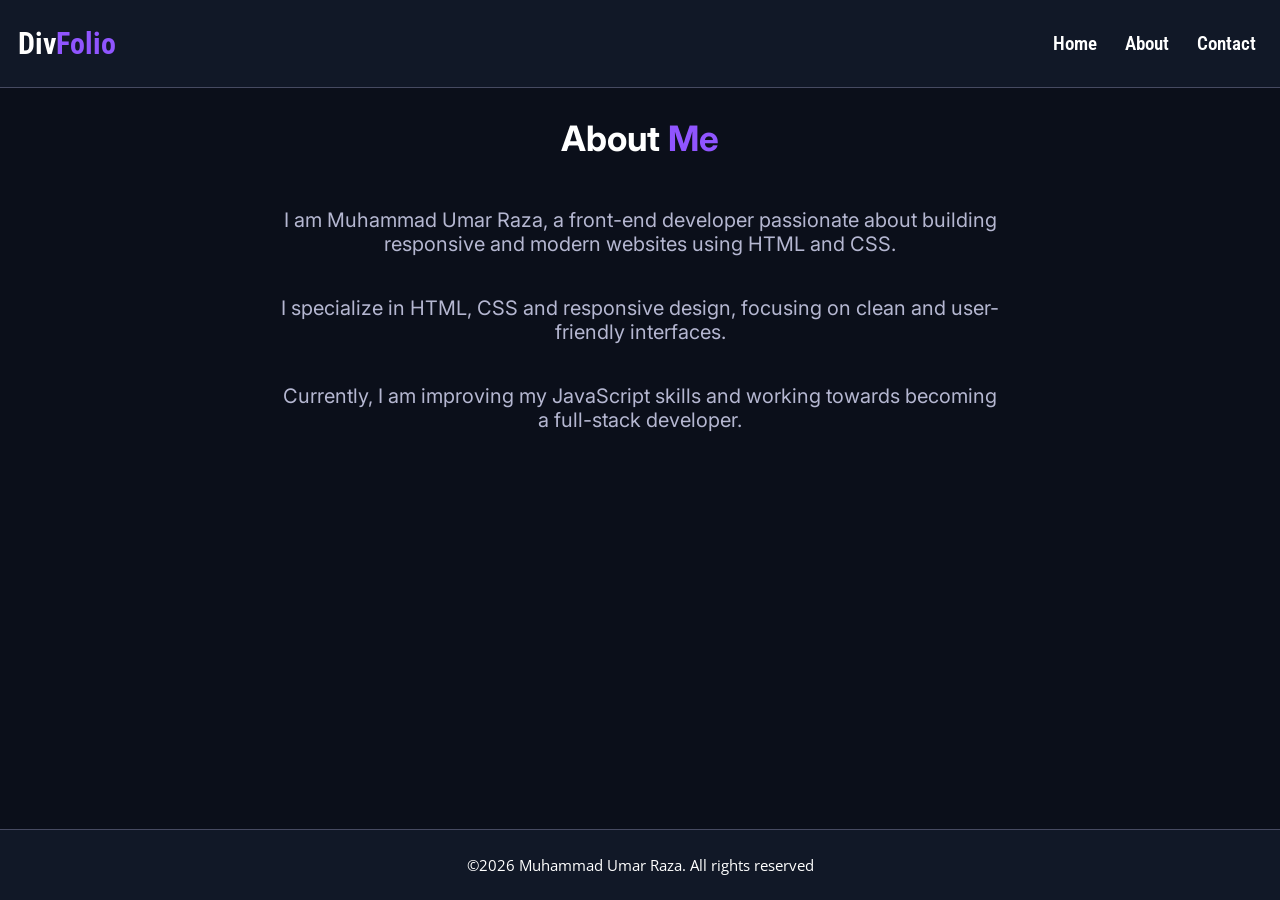
==== about.html @ 2a36b387 "Add files via upload Modern responsive portfolio website built with HTML & CSS." ====
<!DOCTYPE html>
<html lang="en">

<head>
    <meta charset="UTF-8">
    <meta name="viewport" content="width=device-width, initial-scale=1.0">
    <meta name="description" content="Front-end developer portfolio showcasing responsive web design skills using HTML and CSS">
    <meta name="author" content="Muhammad Umar Raza">
    <meta name="robots" content="index, follow">
    <title>DevFolio | About</title>
    <link rel="stylesheet" href="style.css">
    <link rel="icon" type="images/png" href="logo.png">
    <!-- roboto condensed font -->
    <link rel="preconnect" href="https://fonts.googleapis.com">
    <link rel="preconnect" href="https://fonts.gstatic.com" crossorigin>
    <link href="https://fonts.googleapis.com/css2?family=Roboto+Condensed:ital,wght@0,100..900;1,100..900&display=swap"
        rel="stylesheet">
    <!-- open sans font -->
    <link rel="preconnect" href="https://fonts.googleapis.com">
    <link rel="preconnect" href="https://fonts.gstatic.com" crossorigin>
    <link href="https://fonts.googleapis.com/css2?family=Open+Sans:ital,wght@0,300..800;1,300..800&display=swap"
        rel="stylesheet">
    <!-- inter font -->
    <link rel="preconnect" href="https://fonts.googleapis.com">
    <link rel="preconnect" href="https://fonts.gstatic.com" crossorigin>
    <link
        href="https://fonts.googleapis.com/css2?family=Inter:ital,opsz,wght@0,14..32,100..900;1,14..32,100..900&display=swap"
        rel="stylesheet">
    <!-- work sans font -->
    <link rel="preconnect" href="https://fonts.googleapis.com">
    <link rel="preconnect" href="https://fonts.gstatic.com" crossorigin>
    <link href="https://fonts.googleapis.com/css2?family=Work+Sans:ital,wght@0,100..900;1,100..900&display=swap"
        rel="stylesheet">
</head>

<body>
    <header>
        <nav class="navbar">
            <div class="first">
                <ul>
                    <li>
                        <a href="index.html">
                            <h1 class="logoh1"><span class="dev">Div</span><span class="folio">Folio</span>
                            </h1>
                        </a>
                    </li>
                </ul>
            </div>
            <div class="last">
                <ul>
                    <li><a href="index.html">Home</a></li>
                    <li><a href="about.html">About</a></li>
                    <li><a href="contact.html">Contact</a></li>
                </ul>
            </div>
        </nav>
    </header>
    <section class="about">
        <h2>About <span class="me">Me</span></h2>

        <p>
            I am Muhammad Umar Raza, a front-end developer passionate about building responsive and modern websites
            using HTML and CSS.
        </p>

        <p>
            I specialize in HTML, CSS and responsive design, focusing on clean and user-friendly interfaces.
        </p>

        <p>
            Currently, I am improving my JavaScript skills and working towards becoming a full-stack developer.
        </p>
    </section>
    <footer class="footer">
        <p class="footpara">&copy;2026 Muhammad Umar Raza. All rights reserved</p>
    </footer>
</body>

</html>
---- style.css ----
body {
    margin: 0;
    padding: 0;
    overflow-x: auto;
    background-color: #0B0F1A;
    min-height: 100vh;
    display: flex;
    flex-direction: column;
}

header {
    position: sticky;
    top: 0;
    z-index: 5;

}

.navbar {
    background-color: #111827;
    margin: 0;
    overflow-x: auto;
    border-bottom: 1px solid rgb(70, 74, 97);
    display: flex;
    align-items: center;
    justify-content: space-between;
}

.navbar li {
    margin: 10px 0;
    list-style: none;
    user-select: none;
}

.navbar .last li {
    margin: 10px 8px;
}

.navbar a:link {
    text-decoration: none;
    font-family: "Roboto Condensed", sans-serif;
    font-weight: 600;
    color: #ffffff;
    cursor: pointer;
    -webkit-tap-highlight-color: transparent;
}

.navbar a:visited {
    color: #ffffff;
}

.navbar a:hover {
    color: #cda8f7;
}

.navbar a:active {
    color: #ffffff;
}

.navbar .logoh1 {
    font-size: 22px;
}

.navbar .dev {
    color: #ffffff;
}

.navbar .folio {
    color: #9055ff;
}

.navbar .first {
    margin-left: -22px;

}

.navbar .last ul {
    display: flex;
}

.navbar .last {
    margin-right: 10px;
    font-size: 16px;
}

.frontend {
    color: #ffffff91;
    font-family: "Roboto Condensed", sans-serif;
    font-size: 13px;
    margin: 12px;
    margin-top: 22px;
    border: 1px solid rgba(255, 255, 255, 0.253);
    display: inline-block;
    padding: 3px;
    background-color: #ab93e03d;


}

main {
    flex: 1;
}

.container .experiences {
    color: #9055ff;
}

.container .mainh1 {
    color: #ffffff;
    font-family: "Open Sans", sans-serif;
    font-size: 25px;
    margin-top: 1px;
    text-transform: capitalize;
    margin-left: 12px;
}

.contactme {
    color: #ffffff;
    border: 2px solid #9055ff;
    background-color: #9055ff59;
    text-decoration: none;
    user-select: none;
    padding: 6px;
    margin-left: 12px;
    margin-top: 10px;
    display: inline-block;
    font-family: "Work Sans", sans-serif;
    font-size: 14px;
}

.aofcontact a:link {
    color: #ffffff;
    -webkit-tap-highlight-color: transparent;
}

.aofcontact a:hover {
    background-color: #9055ff;
}

.container .intro {
    color: #ffffff;
    font-family: "Inter", sans-serif;
    font-size: 13px;
    width: 300px;
    margin-left: 12px;
}

.skillbox {
    display: flex;
    margin-top: -8px;
}

.skill {
    margin: 0 10px;
    padding: 16px 10px;
    text-align: center;
    justify-self: center;
    border: 1px solid black;
    border-radius: 10px;
    font-family: "Inter", sans-serif;
}

.skill1 {
    background-color: #E34F26;
    color: #ffffff;
    font-weight: 700;
}

.skill2 {
    background-color: #1572B6;
    color: #ffffff;
    font-weight: 700;
    padding: 16px 16px;

}

.skill3 {
    background-color: #15b686;
    color: #ffffff;
    font-weight: 700;
    padding: 16px 16px;
}

.mskill {
    color: #9055ff;
    font-family: "Work Sans", sans-serif;
    font-weight: 700;
    margin-left: 10px;
    margin-top: 30px;

}

.h3 {
    color: #9055ff;
    font-family: "Work Sans", sans-serif;
    margin-top: 30px;
    margin-left: 12px;
}

.aboutmeh3 {
    margin-left: 12px;
    margin-top: -11px;
    width: 300px;
    color: #ffffff;
    font-family: "Open Sans", sans-serif;
    font-size: 14px;
}

.footpara {
    color: #ffffff;
    margin: 25px 40px;

}

.footer {
    background-color: #111827;
    border-top: 1px solid rgb(70, 74, 97);
    margin-top: 30px;
    display: flex;
    align-items: center;
    justify-content: center;
    font-family: "Open Sans", sans-serif;
    font-size: 15px;
    text-align: center;

}

.lastcontent {
    color: #9055ff;
    font-family: "Work Sans", sans-serif;
    font-weight: 700;
    margin-left: 10px;
    margin-top: 30px;
}

.points {
    color: #ffffff;
    font-family: "Roboto Condensed", sans-serif;
    text-transform: capitalize;
    line-height: 25px;
    font-size: 15px;
}

.about {
    display: flex;
    flex-direction: column;
    text-align: center;
}

.about h2 {
    color: #ffffff;
    font-family: "Inter", sans-serif;
    font-size: 26px;
}

.about .me {
    color: #9055ff;
}

.about p {
    color: #b5b7d1;
    font-family: "Inter", sans-serif;
    margin: 20px 50px;

}

section {
    flex: 1;
}

.contactof {
    color: #ffffff;
    font-family: "Inter", sans-serif;
    font-size: 26px;
}

.contme {
    color: #9055ff;

}

.fullcontact {
    display: flex;
    align-items: center;
    flex-direction: column;
}

.firstpara {
    color: #ffffff;
    margin: 10px 50px;
    font-size: 16px;
    font-family: "Inter", sans-serif;
}

.no {
    color: white;
    font-family: "Roboto Condensed", sans-serif;
}

.no a:link {
    color: #9055ff;
    text-decoration: none;
}
.no a:visited{
    color: #9055ff;
}
.no a:hover{
    text-decoration: underline;
}

@media only screen and (min-width: 500px) {
    .navbar li {
        margin: 26px 0;
    }
    .navbar .last li {
    margin: 10px 14px;
}
.navbar .logoh1 {
    font-size: 30px;
}
.navbar .last {
    margin-right: 10px;
    font-size: 19px;
}
.frontend{
    font-size: 15px;
}
.container .mainh1 {
    font-size: 30px;
    margin-top: 2px;
    margin-left: 14px;
}

.contactme {
    padding: 10px;
    margin-left: 14px;
    margin-top: 12px;
    font-size: 15px;
}

.container .intro {
    font-size: 16px;
    width: 400px;
    margin-left: 14px;
}

.skillbox {
    margin-top: -5px;
}

.skill {
    margin: 0 10px;
    padding: 18px 12px;
}


.skill2 {
    padding: 16px 19px;

}


.mskill {
    margin-left: 14px;
    margin-top: 35px;
    font-size: 24px;

}

.h3 {
    margin-top: 35px;
    margin-left: 14px;
    font-size: 24px;
}

.aboutmeh3 {
    margin-left: 14px;
    margin-top: -11px;
    width: 400px;
    font-size: 16px;
}

.lastcontent {
    margin-left: 14px;
    margin-top: 35px;
    font-size: 24px;
}

.points {
    line-height: 27px;
    font-size: 17px;
}

.about h2 {
    font-size: 30px;
}

.about p {
    margin: 20px 70px;
    font-size: 18px;
}

.contactof {
    font-size: 30px;
}


.firstpara {
    margin: 12px 50px;
    font-size: 18px;
}

.no {
    font-size: 18px;
}

}

@media only screen and (min-width: 1024px) {
  
.about p {
    margin: 20px 280px;
}

.no {
    font-size: 18px;
    margin-top: 30px;
}
.container .intro {
    font-size: 18px;
}
.mskill{
    font-size: 28px;
}
.h3{
    font-size: 28px;
}
.aboutmeh3{
    font-size: 18px;
}
.lastcontent{
    font-size: 28px;
}
.points{
    font-size: 20px;
}
.about h2{
    font-size: 35px;
}
.about p{
    font-size: 20px;
}
.contactof{
    font-size: 35px;
}
.firstpara{
    font-size: 20px;
}
.no{
    font-size: 20px;
}
}
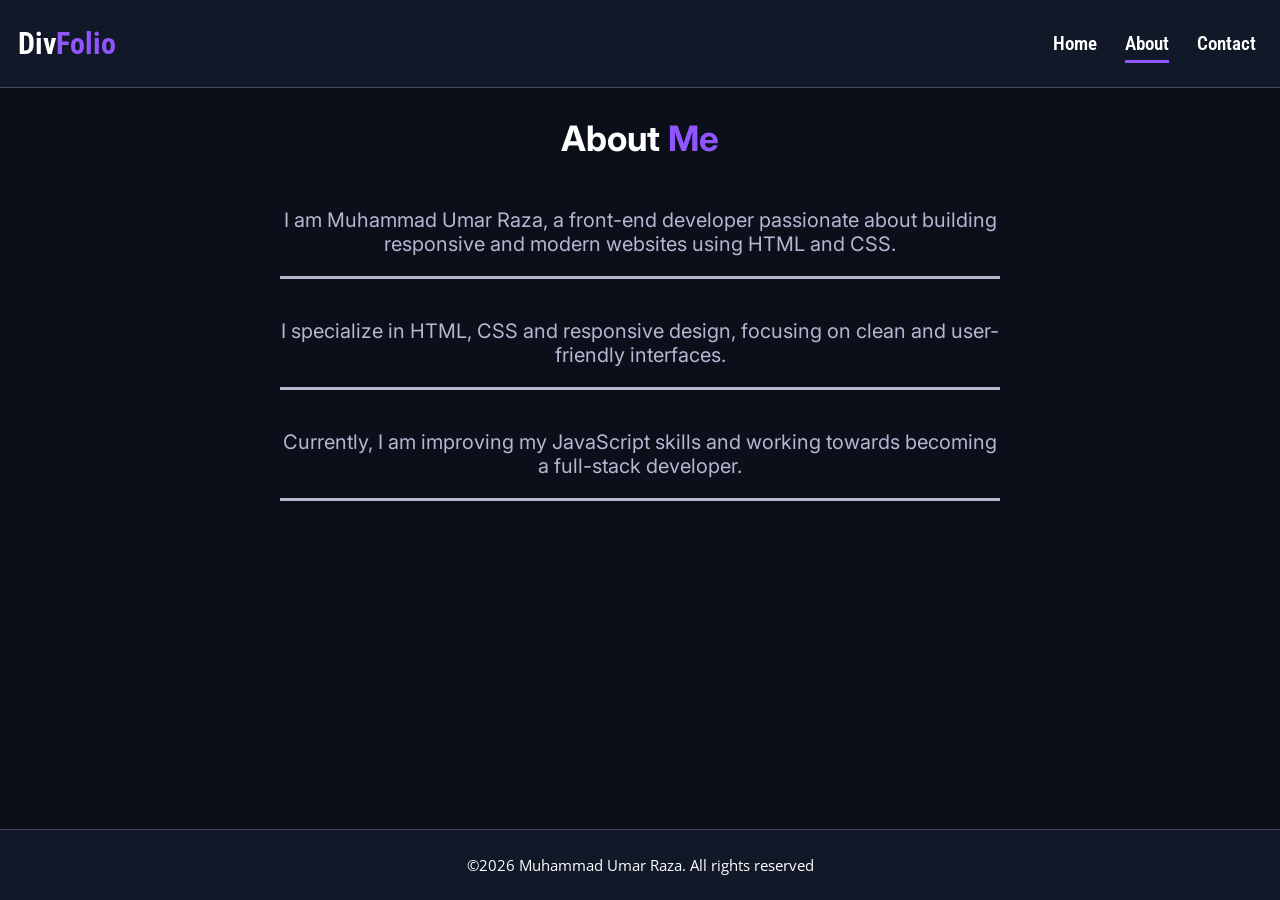
==== commit a950bdd5: "Highlight active link in About page navigation Updated the 'About' page to highlight the active navi" ====
--- a/about.html
+++ b/about.html
@@ -49,7 +49,7 @@
             <div class="last">
                 <ul>
                     <li><a href="index.html">Home</a></li>
-                    <li><a href="about.html">About</a></li>
+                    <li><a href="about.html" class="activebutton">About</a></li>
                     <li><a href="contact.html">Contact</a></li>
                 </ul>
             </div>
@@ -62,7 +62,7 @@
             I am Muhammad Umar Raza, a front-end developer passionate about building responsive and modern websites
             using HTML and CSS.
         </p>
-
+        
         <p>
             I specialize in HTML, CSS and responsive design, focusing on clean and user-friendly interfaces.
         </p>
@@ -76,4 +76,4 @@
     </footer>
 </body>
 
-</html>+</html>
--- a/style.css
+++ b/style.css
@@ -49,7 +49,7 @@
 }
 
 .navbar a:hover {
-    color: #cda8f7;
+    color: #f0e3ff;
 }
 
 .navbar a:active {
@@ -81,17 +81,23 @@
     margin-right: 10px;
     font-size: 16px;
 }
-
+.last a.activebutton{
+    text-decoration: underline;
+    text-decoration-color: #9055ff;
+    text-decoration-thickness: 3px;
+    text-underline-offset: 10px;
+}
 .frontend {
-    color: #ffffff91;
+    color: #ffffff59;
     font-family: "Roboto Condensed", sans-serif;
     font-size: 13px;
     margin: 12px;
     margin-top: 22px;
-    border: 1px solid rgba(255, 255, 255, 0.253);
+    border: 1px solid rgba(255, 255, 255, 0.062);
     display: inline-block;
     padding: 3px;
-    background-color: #ab93e03d;
+    background-color: #ab93e028;
+    border-radius: 14px;
 
 
 }
@@ -125,6 +131,7 @@
     display: inline-block;
     font-family: "Work Sans", sans-serif;
     font-size: 14px;
+    border-radius: 25px;
 }
 
 .aofcontact a:link {
@@ -139,7 +146,7 @@
 .container .intro {
     color: #ffffff;
     font-family: "Inter", sans-serif;
-    font-size: 13px;
+    font-size: 15px;
     width: 300px;
     margin-left: 12px;
 }
@@ -147,6 +154,7 @@
 .skillbox {
     display: flex;
     margin-top: -8px;
+    margin-left: 8px;
 }
 
 .skill {
@@ -157,6 +165,8 @@
     border: 1px solid black;
     border-radius: 10px;
     font-family: "Inter", sans-serif;
+    box-shadow: 0 4px 10px rgba(144, 85, 255, 0.3),
+                0 8px 20px rgba(0, 255, 255, 0.15);
 }
 
 .skill1 {
@@ -202,7 +212,7 @@
     width: 300px;
     color: #ffffff;
     font-family: "Open Sans", sans-serif;
-    font-size: 14px;
+    font-size: 15px;
 }
 
 .footpara {
@@ -237,7 +247,7 @@
     font-family: "Roboto Condensed", sans-serif;
     text-transform: capitalize;
     line-height: 25px;
-    font-size: 15px;
+    font-size: 16px;
 }
 
 .about {
@@ -260,6 +270,8 @@
     color: #b5b7d1;
     font-family: "Inter", sans-serif;
     margin: 20px 50px;
+    border-bottom: 3px solid #b5b7d1;
+    padding-bottom: 20px;
 
 }
 
@@ -275,7 +287,6 @@
 
 .contme {
     color: #9055ff;
-
 }
 
 .fullcontact {
@@ -285,26 +296,38 @@
 }
 
 .firstpara {
-    color: #ffffff;
-    margin: 10px 50px;
+    color: #b5b7d1;
     font-size: 16px;
     font-family: "Inter", sans-serif;
-}
-
+    border-bottom: 3px solid #b5b7d1;
+    padding-bottom: 20px;
+
+}
+.secpara{
+    margin-top: 30px;
+}
+.firstcontainer{
+    margin: 10px 15vw;
+    text-align: center;
+}
 .no {
-    color: white;
+    color: #9055ff;
     font-family: "Roboto Condensed", sans-serif;
+    padding-bottom: 15px;
+    padding: 2px 50px;
 }
 
 .no a:link {
-    color: #9055ff;
+    color: #ffffff;
     text-decoration: none;
+    margin-left: 12px;
 }
 .no a:visited{
-    color: #9055ff;
+    color: #ffffff;
 }
 .no a:hover{
     text-decoration: underline;
+    text-decoration-color: #a6caff;
 }
 
 @media only screen and (min-width: 500px) {
@@ -458,4 +481,4 @@
 .no{
     font-size: 20px;
 }
-}+}
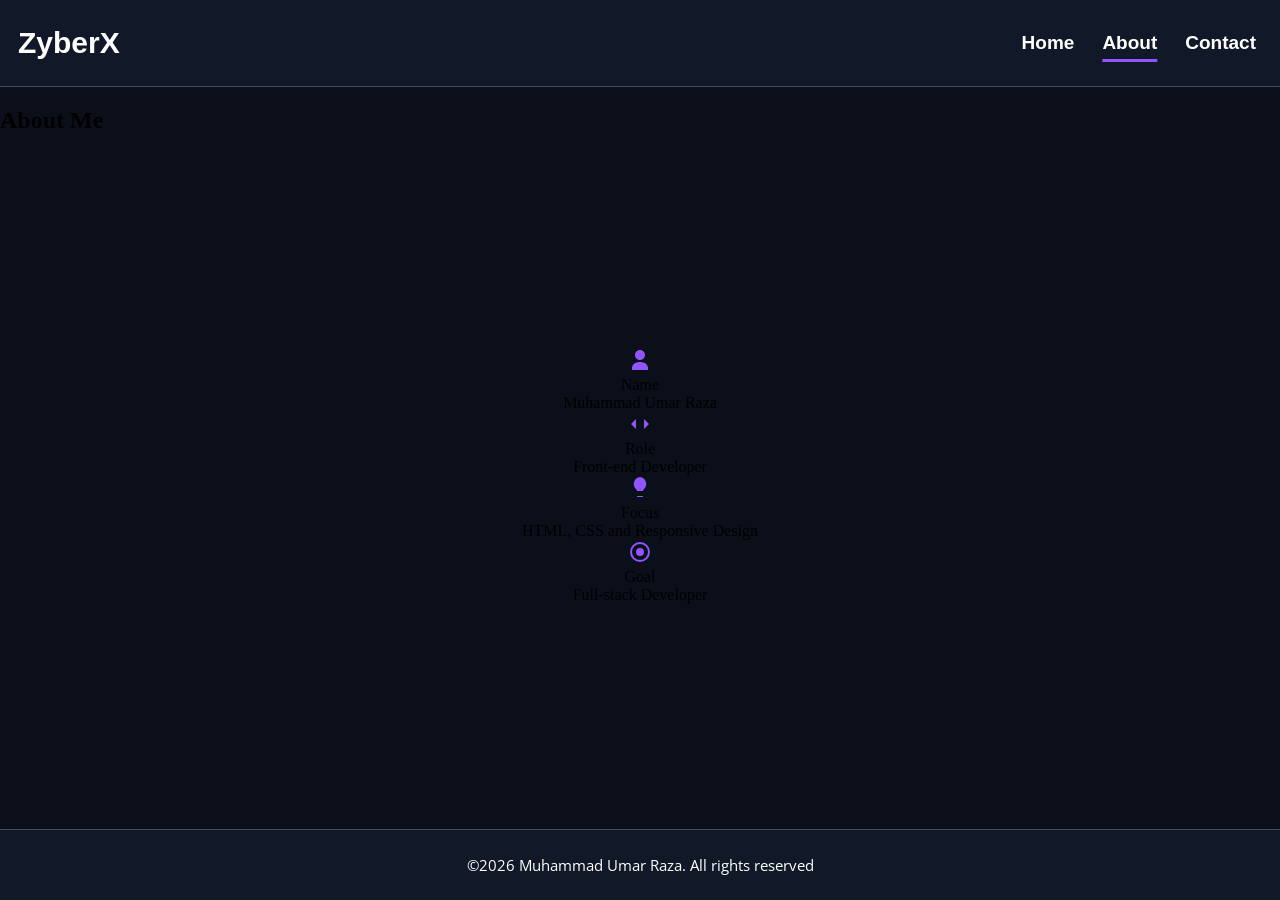
==== commit 0f5e6c94: "Add creator and publisher meta tags Added creator and publisher meta tags to the head section." ====
--- a/about.html
+++ b/about.html
@@ -6,15 +6,13 @@
     <meta name="viewport" content="width=device-width, initial-scale=1.0">
     <meta name="description" content="Front-end developer portfolio showcasing responsive web design skills using HTML and CSS">
     <meta name="author" content="Muhammad Umar Raza">
+    <meta name="creator" content="Muhammad Umar Raza">
+<meta name="publisher" content="Muhammad Umar Raza">
     <meta name="robots" content="index, follow">
-    <title>DevFolio | About</title>
+    <meta name="theme-color" content="#0B0F1A">
+    <title>ZyberX | About</title>
     <link rel="stylesheet" href="style.css">
     <link rel="icon" type="images/png" href="logo.png">
-    <!-- roboto condensed font -->
-    <link rel="preconnect" href="https://fonts.googleapis.com">
-    <link rel="preconnect" href="https://fonts.gstatic.com" crossorigin>
-    <link href="https://fonts.googleapis.com/css2?family=Roboto+Condensed:ital,wght@0,100..900;1,100..900&display=swap"
-        rel="stylesheet">
     <!-- open sans font -->
     <link rel="preconnect" href="https://fonts.googleapis.com">
     <link rel="preconnect" href="https://fonts.gstatic.com" crossorigin>
@@ -40,7 +38,7 @@
                 <ul>
                     <li>
                         <a href="index.html">
-                            <h1 class="logoh1"><span class="dev">Div</span><span class="folio">Folio</span>
+                            <h1 class="logoh1">Zyber<span class="x">X</span>
                             </h1>
                         </a>
                     </li>
@@ -55,21 +53,53 @@
             </div>
         </nav>
     </header>
+    <section class="firstabout">
+        <h2>About <span class="me">Me</span></h2>  
+    </section>
     <section class="about">
-        <h2>About <span class="me">Me</span></h2>
+        <div>
+            <svg xmlns="http://www.w3.org/2000/svg" width="24" height="24" fill="white" viewBox="0 0 24 24">
+                <path d="M12 12c2.7 0 5-2.3 5-5s-2.3-5-5-5-5 2.3-5 5 2.3 5 5 5zm0 2c-4 0-8 2-8 6v2h16v-2c0-4-4-6-8-6z" fill="#9055ff"/>
+            </svg>
+            <div class="iconorname">
+                <div class="introname">Name</div>
+                <div class="workname">Muhammad Umar Raza</div>
+            </div>
+        </div>
+        
+        <div>
 
-        <p>
-            I am Muhammad Umar Raza, a front-end developer passionate about building responsive and modern websites
-            using HTML and CSS.
-        </p>
+            <svg xmlns="http://www.w3.org/2000/svg" width="24" height="24" fill="white" viewBox="0 0 24 24">
+                <path d="M8 17l-5-5 5-5m8 0l5 5-5 5" fill="#9055ff"/>
+        </svg>
+        <div class="iconorname">
+            <div class="introname">Role</div>
+            <div class="workname">Front-end Developer</div>
+        </div>
+    </div>
         
-        <p>
-            I specialize in HTML, CSS and responsive design, focusing on clean and user-friendly interfaces.
-        </p>
+    <div>
+        
+        <svg xmlns="http://www.w3.org/2000/svg" width="24" height="24" fill="white" viewBox="0 0 24 24">
+            <path d="M9 21h6v-1H9v1zm3-20a7 7 0 00-4 12c.6.5 1 1.2 1 2h6c0-.8.4-1.5 1-2a7 7 0 00-4-12z" fill="#9055ff"/>
+        </svg>
+        <div class="iconorname">
+            <div class="introname">Focus</div>
+            <div class="workname">HTML, CSS and Responsive Design</div>
+        </div>
+    </div>
 
-        <p>
-            Currently, I am improving my JavaScript skills and working towards becoming a full-stack developer.
-        </p>
+    <div>
+        <svg xmlns="http://www.w3.org/2000/svg" width="24" height="24" fill="white" viewBox="0 0 24 24">
+            <path d="M12 2a10 10 0 100 20 10 10 0 000-20zm0 18a8 8 0 110-16 8 8 0 010 16zm0-12a4 4 0 100 8 4 4 0 000-8z" fill="#9055ff"/>
+        </svg>
+        <div class="iconorname">
+            <div class="introname">Goal</div>
+            <div class="workname">Full-stack Developer</div>
+        </div>
+    </div>
+        
+            
     </section>
     <footer class="footer">
         <p class="footpara">&copy;2026 Muhammad Umar Raza. All rights reserved</p>
--- a/style.css
+++ b/style.css
@@ -428,7 +428,6 @@
 
 
 .firstpara {
-    margin: 12px 50px;
     font-size: 18px;
 }
 
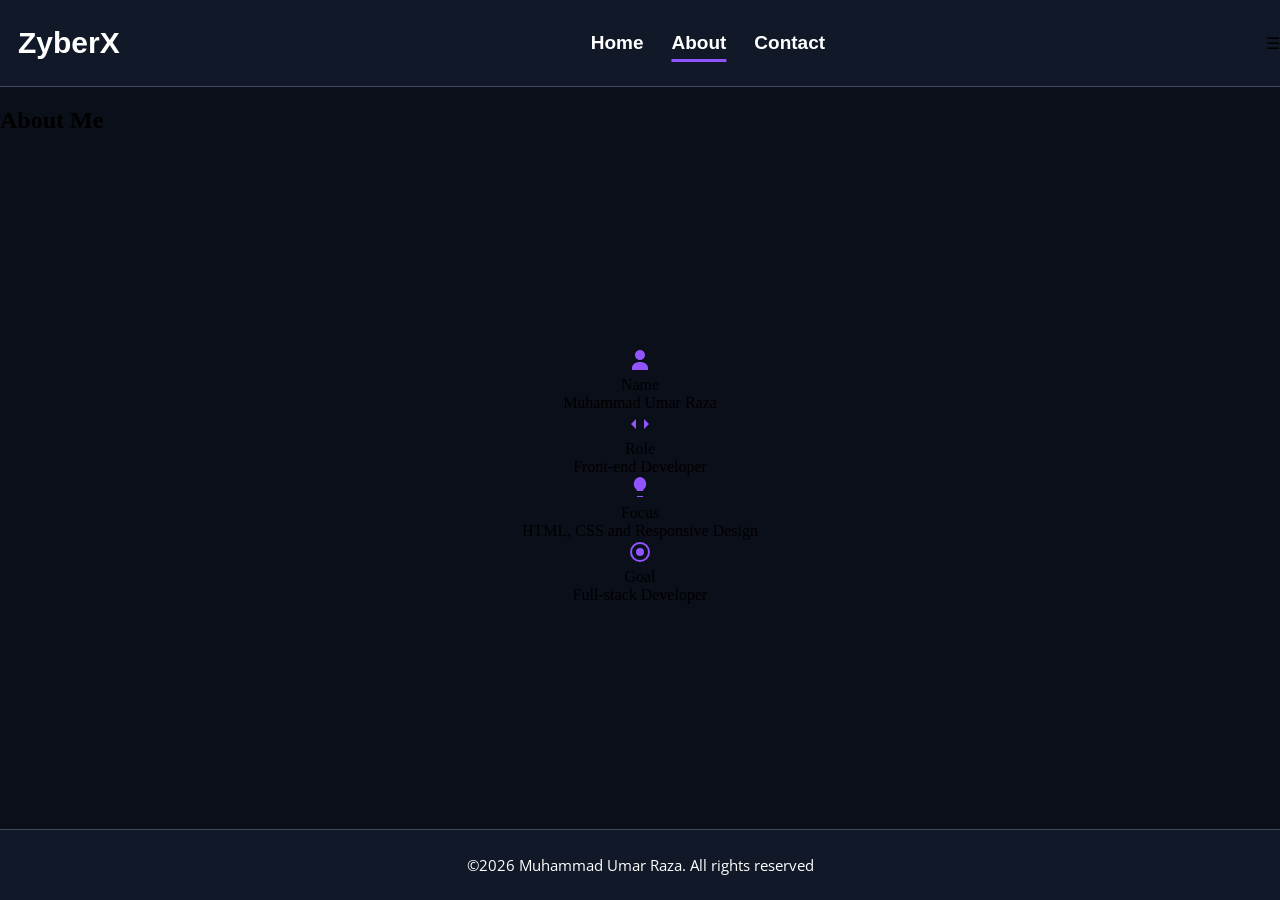
==== commit 6fe7d893: "Enhance about.html with metadata and navigation menu Updated the about.html file to include addition" ====
--- a/about.html
+++ b/about.html
@@ -4,12 +4,13 @@
 <head>
     <meta charset="UTF-8">
     <meta name="viewport" content="width=device-width, initial-scale=1.0">
-    <meta name="description" content="Front-end developer portfolio showcasing responsive web design skills using HTML and CSS">
+    <meta name="description" content="Front-end developer portfolio showcasing responsive web design skills using HTML and CSS and made by Muhammad Umar Raza">
     <meta name="author" content="Muhammad Umar Raza">
     <meta name="creator" content="Muhammad Umar Raza">
-<meta name="publisher" content="Muhammad Umar Raza">
+    <meta name="publisher" content="Muhammad Umar Raza">
     <meta name="robots" content="index, follow">
     <meta name="theme-color" content="#0B0F1A">
+    <meta property="og:site_name" content="ZyberX">
     <title>ZyberX | About</title>
     <link rel="stylesheet" href="style.css">
     <link rel="icon" type="images/png" href="logo.png">
@@ -45,12 +46,13 @@
                 </ul>
             </div>
             <div class="last">
-                <ul>
+                <ul id="slidebar">
                     <li><a href="index.html">Home</a></li>
                     <li><a href="about.html" class="activebutton">About</a></li>
                     <li><a href="contact.html">Contact</a></li>
                 </ul>
             </div>
+            <div class="hamburger" id="hamburger">&#9776;</div>
         </nav>
     </header>
     <section class="firstabout">
@@ -104,6 +106,7 @@
     <footer class="footer">
         <p class="footpara">&copy;2026 Muhammad Umar Raza. All rights reserved</p>
     </footer>
+    <script src="script.js"></script>
 </body>
 
 </html>
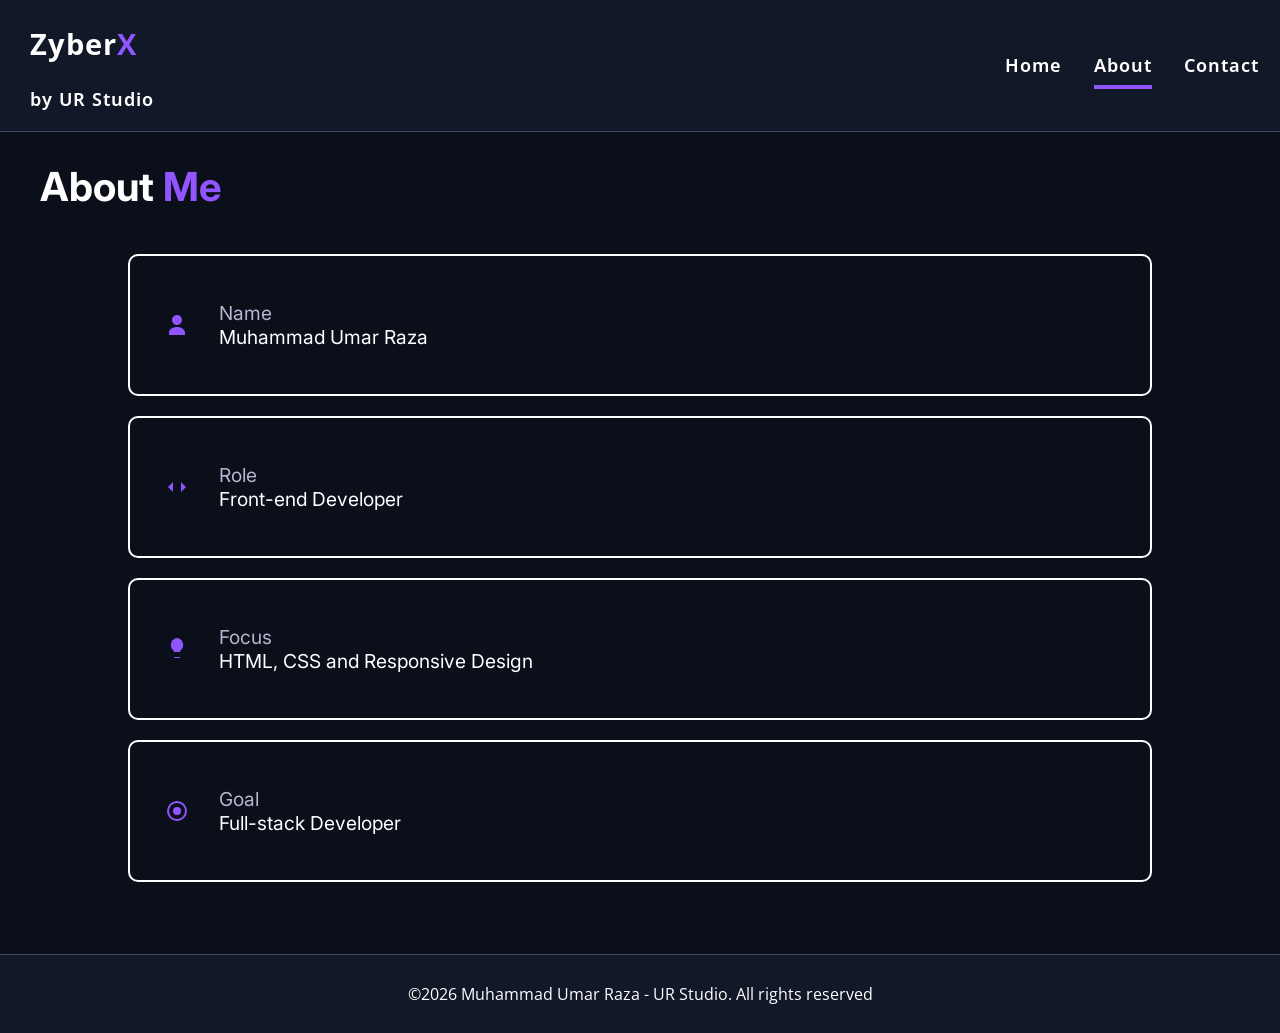
==== commit 414cb649: "Modify about.html with brand name and footer update Updated the about.html file to include a brand n" ====
--- a/about.html
+++ b/about.html
@@ -41,6 +41,7 @@
                         <a href="index.html">
                             <h1 class="logoh1">Zyber<span class="x">X</span>
                             </h1>
+                            <p class="brandname">by UR Studio</p>
                         </a>
                     </li>
                 </ul>
@@ -104,7 +105,7 @@
             
     </section>
     <footer class="footer">
-        <p class="footpara">&copy;2026 Muhammad Umar Raza. All rights reserved</p>
+        <p class="footpara">&copy;2026 Muhammad Umar Raza - UR Studio. All rights reserved</p>
     </footer>
     <script src="script.js"></script>
 </body>
--- a/style.css
+++ b/style.css
@@ -1,11 +1,27 @@
+::-webkit-scrollbar{
+    width: 8px;
+}
+::-webkit-scrollbar-track{
+    background: #111827;
+}
+::-webkit-scrollbar-thumb{
+    background: #9055ff;
+    border-radius: 10px;
+}
 body {
     margin: 0;
     padding: 0;
-    overflow-x: auto;
     background-color: #0B0F1A;
     min-height: 100vh;
     display: flex;
     flex-direction: column;
+    overflow-x: hidden;
+}
+
+:root {
+    --main-color: #ffffff;
+    --sec-color: #9055ff;
+    --about-contact: #b5b7d1;
 }
 
 header {
@@ -18,7 +34,6 @@
 .navbar {
     background-color: #111827;
     margin: 0;
-    overflow-x: auto;
     border-bottom: 1px solid rgb(70, 74, 97);
     display: flex;
     align-items: center;
@@ -37,186 +52,211 @@
 
 .navbar a:link {
     text-decoration: none;
-    font-family: "Roboto Condensed", sans-serif;
-    font-weight: 600;
-    color: #ffffff;
+    font-family: "Open Sans", sans-serif;
+    font-weight: 500;
+    color: var(--main-color);
     cursor: pointer;
     -webkit-tap-highlight-color: transparent;
+    letter-spacing: 0.1px;
+    font-size: 1rem;
+    transition: color 0.2s ease-in 0s;
 }
 
 .navbar a:visited {
-    color: #ffffff;
+    color: var(--main-color);
 }
 
 .navbar a:hover {
-    color: #f0e3ff;
+    color: #c7c7c7;
 }
 
 .navbar a:active {
-    color: #ffffff;
+    color: var(--main-color);
 }
 
 .navbar .logoh1 {
-    font-size: 22px;
-}
-
-.navbar .dev {
-    color: #ffffff;
-}
-
-.navbar .folio {
-    color: #9055ff;
+    font-size: 1.5rem;
+    font-family: "Open Sans", sans-serif;
+}
+
+.navbar .x {
+    color: var(--sec-color);
 }
 
 .navbar .first {
-    margin-left: -22px;
+    margin-left: -21px;
 
 }
 
 .navbar .last ul {
     display: flex;
+    flex-direction: column;
+    align-items: flex-start;
+    justify-content: center;
+    position: fixed;
+    right: -100%;
+    top: 10%;
+    background-color: #7647ce;
+    transition: all 0.4s ease 0s;
+    border-top-left-radius: 10px;
+    border-bottom-left-radius: 10px;
+    height: 25vh;
 }
 
 .navbar .last {
     margin-right: 10px;
     font-size: 16px;
-}
-.last a.activebutton{
-    text-decoration: underline;
-    text-decoration-color: #9055ff;
-    text-decoration-thickness: 3px;
-    text-underline-offset: 10px;
-}
+    
+}
+.navbar .last ul.active{
+    right: 0;
+}
+
+.hamburger{
+    color: white;
+    margin-right: 10px;
+    cursor: pointer;
+    font-size: 23px;
+    user-select: none;
+    
+    
+}
+.container {
+    padding-left: 25px;
+}
+
 .frontend {
-    color: #ffffff59;
-    font-family: "Roboto Condensed", sans-serif;
-    font-size: 13px;
-    margin: 12px;
+    color: rgb(183, 189, 221);
+    font-family: "Open Sans", sans-serif;
+    font-size: 0.8rem;
     margin-top: 22px;
-    border: 1px solid rgba(255, 255, 255, 0.062);
+    border: 1px solid rgb(186, 190, 216);
     display: inline-block;
-    padding: 3px;
-    background-color: #ab93e028;
-    border-radius: 14px;
-
-
-}
-
+    background-color: #0B0F1A;
+    border-radius: 5px;
+    padding: 4px;
+}
+.myname{
+    color: rgb(171, 176, 179);
+    margin-top: 12px;
+    font-size: 1rem;
+}
 main {
     flex: 1;
 }
 
 .container .experiences {
-    color: #9055ff;
+    color: var(--sec-color);
 }
 
 .container .mainh1 {
-    color: #ffffff;
+    color: var(--main-color);
     font-family: "Open Sans", sans-serif;
-    font-size: 25px;
+    font-size: 28px;
     margin-top: 1px;
     text-transform: capitalize;
-    margin-left: 12px;
+    line-height: 30px;
 }
 
 .contactme {
-    color: #ffffff;
-    border: 2px solid #9055ff;
-    background-color: #9055ff59;
+    color: black;
+    border: 2px solid rgb(191, 166, 231);
+    background-color: var(--sec-color);
     text-decoration: none;
     user-select: none;
-    padding: 6px;
-    margin-left: 12px;
+    padding: 8px 6px;
     margin-top: 10px;
     display: inline-block;
     font-family: "Work Sans", sans-serif;
-    font-size: 14px;
-    border-radius: 25px;
-}
+    font-size: 15px;
+    border-radius: 4px;
+    font-weight: 500;
+}
+
 
 .aofcontact a:link {
-    color: #ffffff;
+    color: black;
     -webkit-tap-highlight-color: transparent;
+    transition: background-color 0.3s ease-in 0s;
 }
 
 .aofcontact a:hover {
-    background-color: #9055ff;
+    background-color: #7647ce;
 }
 
 .container .intro {
-    color: #ffffff;
+    color: var(--main-color);
     font-family: "Inter", sans-serif;
-    font-size: 15px;
+    font-size: 1rem;
     width: 300px;
-    margin-left: 12px;
+    margin-top: 20px;
 }
 
 .skillbox {
     display: flex;
-    margin-top: -8px;
-    margin-left: 8px;
+    margin-top: 20px;
+
+
 }
 
 .skill {
+    color: var(--main-color);
+    background-color: #0B0F1A;
     margin: 0 10px;
     padding: 16px 10px;
     text-align: center;
-    justify-self: center;
-    border: 1px solid black;
+    display: flex;
+    align-items: center;
+    justify-content: center;
+    border: 1px solid rgba(123, 104, 228, 0.3);
     border-radius: 10px;
     font-family: "Inter", sans-serif;
-    box-shadow: 0 4px 10px rgba(144, 85, 255, 0.3),
-                0 8px 20px rgba(0, 255, 255, 0.15);
+    box-shadow: 0 4px 10px rgba(116, 104, 228, 0.3);
+
+
 }
 
 .skill1 {
-    background-color: #E34F26;
-    color: #ffffff;
     font-weight: 700;
 }
 
 .skill2 {
-    background-color: #1572B6;
-    color: #ffffff;
     font-weight: 700;
     padding: 16px 16px;
 
 }
 
 .skill3 {
-    background-color: #15b686;
-    color: #ffffff;
     font-weight: 700;
     padding: 16px 16px;
 }
 
 .mskill {
-    color: #9055ff;
+    color: var(--sec-color);
     font-family: "Work Sans", sans-serif;
     font-weight: 700;
-    margin-left: 10px;
-    margin-top: 30px;
-
-}
-
-.h3 {
-    color: #9055ff;
+    margin-top: 45px;
+    font-size: 1.4rem;
+
+}
+
+.ah3 {
+    color: var(--sec-color);
     font-family: "Work Sans", sans-serif;
-    margin-top: 30px;
-    margin-left: 12px;
+    margin-top: 45px;
+    font-size: 1.4rem;
 }
 
 .aboutmeh3 {
-    margin-left: 12px;
-    margin-top: -11px;
+    margin-top: 11px;
     width: 300px;
-    color: #ffffff;
+    color: var(--main-color);
     font-family: "Open Sans", sans-serif;
-    font-size: 15px;
+    font-size: 1rem;
 }
 
 .footpara {
-    color: #ffffff;
+    color: var(--main-color);
     margin: 25px 40px;
 
 }
@@ -235,19 +275,19 @@
 }
 
 .lastcontent {
-    color: #9055ff;
+    color: var(--sec-color);
     font-family: "Work Sans", sans-serif;
     font-weight: 700;
-    margin-left: 10px;
-    margin-top: 30px;
+    font-size: 1.4rem;
+    margin-top: 50px;
 }
 
 .points {
-    color: #ffffff;
-    font-family: "Roboto Condensed", sans-serif;
+    color: var(--main-color);
+    font-family: "Open Sans", sans-serif;
     text-transform: capitalize;
-    line-height: 25px;
-    font-size: 16px;
+    line-height: 28px;
+    font-size: 1rem;
 }
 
 .about {
@@ -256,23 +296,45 @@
     text-align: center;
 }
 
-.about h2 {
-    color: #ffffff;
+.firstabout h2 {
+    color: var(--main-color);
     font-family: "Inter", sans-serif;
-    font-size: 26px;
-}
-
-.about .me {
-    color: #9055ff;
-}
-
-.about p {
-    color: #b5b7d1;
+    font-size: 1.8rem;
+    margin-left: 22px;
+    margin-top: 25px;
+}
+
+.firstabout .me {
+    color: var(--sec-color);
+}
+
+.about>div {
+    color: var(--main-color);
     font-family: "Inter", sans-serif;
-    margin: 20px 50px;
-    border-bottom: 3px solid #b5b7d1;
-    padding-bottom: 20px;
-
+    border: 2px solid white;
+    margin: 10px 10vw;
+    padding: 3vh 10px;
+    display: flex;
+    align-items: center;
+    border-radius: 8px;
+
+
+}
+
+.about>div svg {
+    margin: 0 15px;
+    margin-left: 8px;
+}
+
+.iconorname {
+    display: flex;
+    flex-direction: column;
+    align-items: flex-start;
+}
+
+.introname {
+    color: var(--about-contact);
+    font-size: 0.9rem;
 }
 
 section {
@@ -280,204 +342,330 @@
 }
 
 .contactof {
-    color: #ffffff;
+    color: var(--main-color);
     font-family: "Inter", sans-serif;
-    font-size: 26px;
+    font-size: 1.8rem;
+    margin-left: 22px;
+    margin-top: 25px;
+
 }
 
 .contme {
-    color: #9055ff;
-}
-
-.fullcontact {
-    display: flex;
-    align-items: center;
-    flex-direction: column;
-}
-
-.firstpara {
-    color: #b5b7d1;
-    font-size: 16px;
-    font-family: "Inter", sans-serif;
-    border-bottom: 3px solid #b5b7d1;
-    padding-bottom: 20px;
-
-}
-.secpara{
-    margin-top: 30px;
-}
-.firstcontainer{
-    margin: 10px 15vw;
-    text-align: center;
-}
-.no {
-    color: #9055ff;
-    font-family: "Roboto Condensed", sans-serif;
-    padding-bottom: 15px;
-    padding: 2px 50px;
-}
-
-.no a:link {
-    color: #ffffff;
-    text-decoration: none;
-    margin-left: 12px;
-}
-.no a:visited{
-    color: #ffffff;
-}
-.no a:hover{
+    color: var(--sec-color);
+}
+
+.iconorname a:link {
+    color: var(--main-color);
     text-decoration: underline;
-    text-decoration-color: #a6caff;
-}
-
-@media only screen and (min-width: 500px) {
+    transition: color 0.2s ease-in 0s;
+}
+
+.iconorname a:visited {
+    color: var(--main-color);
+}
+
+.iconorname a:hover {
+    color: var(--sec-color);
+    text-decoration: underline;
+
+}
+
+.iconorname a:active {
+    color: var(--main-color);
+}
+
+@media only screen and (min-width: 480px) {
     .navbar li {
-        margin: 26px 0;
-    }
+        margin: 25px 0;
+    }
+
     .navbar .last li {
-    margin: 10px 14px;
-}
-.navbar .logoh1 {
-    font-size: 30px;
-}
-.navbar .last {
-    margin-right: 10px;
-    font-size: 19px;
-}
-.frontend{
-    font-size: 15px;
-}
-.container .mainh1 {
-    font-size: 30px;
-    margin-top: 2px;
-    margin-left: 14px;
-}
-
-.contactme {
-    padding: 10px;
-    margin-left: 14px;
+        margin: 25px 16px;
+    }
+
+    .navbar a:link {
+        font-weight: 600;
+        letter-spacing: 0.3px;
+        font-size: 1.1rem;
+    }
+
+    .navbar .logoh1 {
+        font-size: 1.6rem;
+        font-family: "Open Sans", sans-serif;
+    }
+
+    .navbar .first {
+        margin-left: -15px;
+
+    }
+
+    .navbar .last {
+        margin-right: 10px;
+    }
+    .navbar .last ul{
+        flex-direction: row;
+        position: static;
+        align-items: normal;
+        justify-content: normal;
+        right: auto;
+        top: auto;
+        background-color: transparent;
+        transition: none;
+        border-top-left-radius: 0;
+        border-bottom-left-radius: 0;
+        height: auto;
+} 
+        
+    .last a.activebutton {
+    text-decoration: underline;
+    text-decoration-color: var(--sec-color);
+    text-decoration-thickness: 3.5px;
+    text-underline-offset: 13px;
+    }
+    .hamburger{
+        display: none;
+    }
+    .container {
+        padding-left: 2rem;
+    }
+
+    .frontend {
+        font-size: 1rem;
+        margin-top: 30px;
+        border-radius: 7px;
+        padding: 4px;
+    }
+
+    .myname{
+    color: rgb(171, 176, 179);
     margin-top: 12px;
-    font-size: 15px;
-}
-
-.container .intro {
-    font-size: 16px;
-    width: 400px;
-    margin-left: 14px;
-}
-
-.skillbox {
-    margin-top: -5px;
-}
-
-.skill {
-    margin: 0 10px;
-    padding: 18px 12px;
-}
-
-
-.skill2 {
-    padding: 16px 19px;
-
-}
-
-
-.mskill {
-    margin-left: 14px;
-    margin-top: 35px;
-    font-size: 24px;
-
-}
-
-.h3 {
-    margin-top: 35px;
-    margin-left: 14px;
-    font-size: 24px;
-}
-
-.aboutmeh3 {
-    margin-left: 14px;
-    margin-top: -11px;
-    width: 400px;
-    font-size: 16px;
-}
-
-.lastcontent {
-    margin-left: 14px;
-    margin-top: 35px;
-    font-size: 24px;
-}
-
-.points {
-    line-height: 27px;
-    font-size: 17px;
-}
-
-.about h2 {
-    font-size: 30px;
-}
-
-.about p {
-    margin: 20px 70px;
-    font-size: 18px;
-}
-
-.contactof {
-    font-size: 30px;
-}
-
-
-.firstpara {
-    font-size: 18px;
-}
-
-.no {
-    font-size: 18px;
-}
-
+    font-size: 1.1rem;
+    }
+    .container .mainh1 {
+        font-size: 2rem;
+        margin-top: 15px;
+        line-height: 32px;
+    }
+
+    .contactme {
+        padding: 10px 8px;
+        margin-top: 15px;
+        font-size: 1rem;
+    }
+
+    .container .intro {
+        font-size: 1.1rem;
+        width: 350px;
+        margin-top: 25px;
+    }
+
+    .skillbox {
+        margin-top: 25px;
+    }
+
+    .skill {
+        margin: 0 15px;
+        padding: 26px 20px;
+        font-size: 1.1rem;
+    }
+
+
+    .skill2 {
+        padding: 16px 26px;
+
+    }
+
+    .skill3 {
+        padding: 16px 20px;
+    }
+
+    .mskill {
+        margin-top: 45px;
+        font-size: 1.7rem;
+
+    }
+
+    .ah3 {
+        font-size: 1.7rem;
+    }
+
+    .aboutmeh3 {
+        margin-top: 15px;
+        width: 350px;
+        font-size: 1.1rem;
+    }
+
+    .footpara {
+        margin: 28px 40px;
+
+    }
+
+    .footer {
+        font-size: 1rem;
+
+    }
+
+    .lastcontent {
+        font-size: 1.7rem;
+        margin-top: 55px;
+    }
+
+    .points {
+        line-height: 30px;
+        font-size: 1.1rem;
+    }
+
+    .firstabout h2 {
+        font-size: 2rem;
+        margin-left: 32px;
+        margin-top: 25px;
+    }
+
+    .about>div {
+        margin: 10px 10vw;
+        padding: 5vh 10px;
+        border-radius: 10px;
+
+
+    }
+
+    .about>div svg {
+        margin: 0 20px;
+        margin-left: 14px;
+    }
+
+    .introname {
+        font-size: 1rem;
+    }
+
+    .contactof {
+        font-size: 2rem;
+        margin-left: 32px;
+        margin-top: 25px;
+
+    }
 }
 
 @media only screen and (min-width: 1024px) {
-  
-.about p {
-    margin: 20px 280px;
-}
-
-.no {
-    font-size: 18px;
-    margin-top: 30px;
-}
-.container .intro {
-    font-size: 18px;
-}
-.mskill{
-    font-size: 28px;
-}
-.h3{
-    font-size: 28px;
-}
-.aboutmeh3{
-    font-size: 18px;
-}
-.lastcontent{
-    font-size: 28px;
-}
-.points{
-    font-size: 20px;
-}
-.about h2{
-    font-size: 35px;
-}
-.about p{
-    font-size: 20px;
-}
-.contactof{
-    font-size: 35px;
-}
-.firstpara{
-    font-size: 20px;
-}
-.no{
-    font-size: 20px;
-}
-}
+    .navbar li {
+        margin: 20px 0;
+    }
+
+    .navbar .last li {
+        margin: 20px 16px;
+    }
+
+    .navbar a:link {
+        font-weight: 650;
+        letter-spacing: 1px;
+        font-size: 1.1rem;
+    }
+
+    .navbar .logoh1 {
+        font-size: 1.8rem;
+    }
+
+    .navbar .first {
+        margin-left: -10px;
+    }
+
+    .navbar .last {
+        margin-right: 5px;
+    }
+
+    .container {
+        padding-left: 2rem;
+    }
+    .myname{
+    color: rgb(171, 176, 179);
+    margin-top: 12px;
+    font-size: 1.2rem;
+    }
+    .container .mainh1 {
+        font-size: 2.5rem;
+        line-height: 40px;
+    }
+
+    .contactme {
+        font-size: 1.1rem;
+        margin-top: 1.8rem;
+    }
+
+    .container .intro {
+        font-size: 1.3rem;
+        width: 800px;
+        margin-top: 30px;
+    }
+
+    .skillbox {
+        margin-top: 2.5rem;
+    }
+
+    .skill {
+        font-size: 1.3rem;
+    }
+
+    .mskill {
+        font-size: 2.1rem;
+
+    }
+
+    .ah3 {
+        font-size: 2.1rem;
+    }
+
+    .aboutmeh3 {
+        width: 900px;
+        font-size: 1.3rem;
+    }
+
+    .lastcontent {
+        font-size: 2.1rem;
+    }
+
+    .points {
+        line-height: 2.5rem;
+        font-size: 1.3rem;
+    }
+
+    .firstabout h2 {
+        font-size: 2.5rem;
+        margin-left: 40px;
+        margin-top: 30px;
+    }
+
+    .about {
+        margin-bottom: 2rem;
+    }
+
+    .about>div {
+        margin: 10px 10vw;
+        padding: 5vh 10px;
+        border-radius: 10px;
+
+    }
+
+    .about>div svg {
+        margin: 0 30px;
+        margin-left: 25px;
+    }
+
+    .introname {
+        font-size: 1.2rem;
+    }
+
+    .contactof {
+        font-size: 2.5rem;
+        margin-left: 40px;
+        margin-top: 30px;
+
+    }
+
+    .iconorname a:link {
+        font-size: 1.2rem;
+    }
+
+    .workname {
+        font-size: 1.2rem;
+    }
+}
